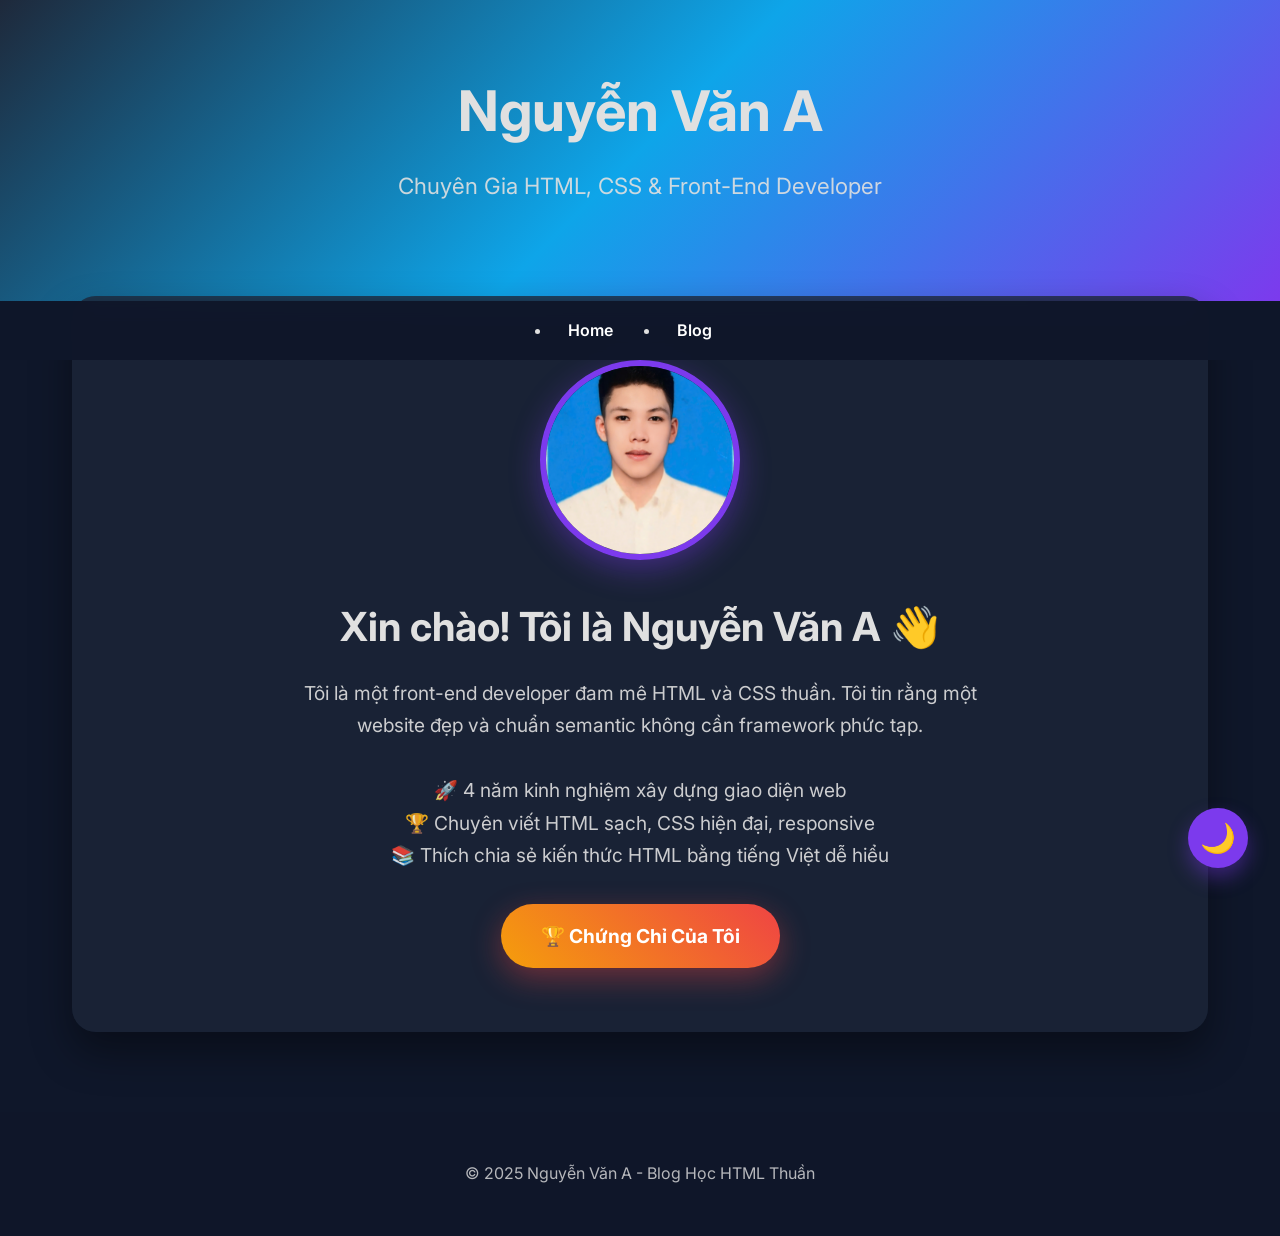
==== index.html @ 5d656148 "First commit - Blog HTML thuần hoàn chỉnh" ====
<!DOCTYPE html>
<html lang="vi">
<head>
    <meta charset="UTF-8">
    <meta name="viewport" content="width=device-width, initial-scale=1.0">
    <title>Nguyễn Văn A - Chuyên Gia HTML & Front-End</title>
    <link href="https://fonts.googleapis.com/css2?family=Inter:wght@300;400;500;600;700&display=swap" rel="stylesheet">
    <link rel="stylesheet" href="style.css">
</head>
<body>
    <header>
        <h1>Nguyễn Văn A</h1>
        <p>Chuyên Gia HTML, CSS & Front-End Developer</p>
    </header>

    <nav>
        <ul>
            <li><a href="index.html">Home</a></li>
            <li><a href="blog.html">Blog</a></li>
        </ul>
    </nav>

    <div class="container">
        <div class="profile">
            <img src="avartar.jpg" alt="Avatar" class="avatar">
            <h2>Xin chào! Tôi là Nguyễn Văn A 👋</h2>
            <p>Tôi là một front-end developer đam mê HTML và CSS thuần. Tôi tin rằng một website đẹp và chuẩn semantic không cần framework phức tạp.</p>
            <p>🚀  4 năm kinh nghiệm xây dựng giao diện web<br>
               🏆 Chuyên viết HTML sạch, CSS hiện đại, responsive<br>
               📚 Thích chia sẻ kiến thức HTML bằng tiếng Việt dễ hiểu</p>
            <a href="certificate.html" class="btn-certificate">
    🏆  Chứng Chỉ Của Tôi
</a>
        </div>
    </div>

    <footer>
        <p>&copy; 2025 Nguyễn Văn A - Blog Học HTML Thuần</p>
    </footer>

    <div class="toggle-theme" id="theme-toggle">🌙</div>
    <script>
        const toggle = document.getElementById('theme-toggle');
        if (localStorage.getItem('theme') === 'light') {
            document.body.classList.add('light');
            toggle.innerHTML = '☀️';
        }
        toggle.addEventListener('click', () => {
            document.body.classList.toggle('light');
            toggle.innerHTML = document.body.classList.contains('light') ? '☀️' : '🌙';
            localStorage.setItem('theme', document.body.classList.contains('light') ? 'light' : 'dark');
        });
    </script>
</body>
</html>
---- style.css ----
* { margin: 0; padding: 0; box-sizing: border-box; }
body { font-family: 'Inter', sans-serif; line-height: 1.7; color: #e0e0e0; background: #0f172a; transition: all 0.3s; }
body.light { background: #f8f9fa; color: #333; }

header { 
    background: linear-gradient(135deg, #1e293b 0%, #0ea5e9 50%, #7c3aed 100%);
    padding: 4rem 0 6rem;
    text-align: center;
    position: relative;
    overflow: hidden;
}
header::before {
    content: '';
    position: absolute;
    top: 0; left: 0; right: 0; bottom: 0;
    background: url('https://img.freepik.com/free-vector/gradient-code-technology-background_23-2149217976.jpg') center/cover no-repeat;
    opacity: 0.25;
}
header h1 { font-size: 3.5rem; font-weight: 700; margin-bottom: 0.5rem; }
header p { font-size: 1.4rem; opacity: 0.9; }

nav { background: rgba(15,23,42,0.95); backdrop-filter: blur(10px); padding: 1rem; position: sticky; top: 0; z-index: 100; }
nav ul { display: flex; justify-content: center; gap: 2rem; }
nav a { color: white; text-decoration: none; font-weight: 600; padding: 0.5rem 1rem; border-radius: 8px; transition: all 0.3s; }
nav a:hover { background: #7c3aed; transform: translateY(-2px); }

.container { max-width: 1200px; margin: 0 auto; padding: 0 2rem; }

.profile {
    text-align: center;
    background: rgba(30,41,59,0.7);
    backdrop-filter: blur(12px);
    padding: 4rem 2rem;
    border-radius: 24px;
    margin-top: -4rem;
    box-shadow: 0 20px 40px rgba(0,0,0,0.4);
}
.avatar { width: 200px; height: 200px; border-radius: 50%; border: 6px solid #7c3aed; box-shadow: 0 10px 30px rgba(124,58,237,0.4); object-fit: cover; }
.profile h2 { font-size: 2.5rem; margin: 1.5rem 0 1rem; }
.profile p { font-size: 1.2rem; max-width: 700px; margin: 0 auto 2rem; opacity: 0.9; }
.btn-certificate {
    display: inline-flex; align-items: center; gap: 0.8rem;
    background: linear-gradient(45deg, #f59e0b, #ef4444);
    color: white; padding: 1rem 2.5rem; border-radius: 50px;
    text-decoration: none; font-weight: 700; font-size: 1.2rem;
    box-shadow: 0 10px 30px rgba(239,68,68,0.4); transition: all 0.4s;
}
.btn-certificate:hover { transform: translateY(-5px) scale(1.05); box-shadow: 0 20px 40px rgba(239,68,68,0.6); }

.posts { display: grid; grid-template-columns: repeat(auto-fit, minmax(360px, 1fr)); gap: 2.5rem; margin-top: 3rem; }
.post-card {
    background: rgba(30,41,59,0.8); border-radius: 20px; overflow: hidden;
    box-shadow: 0 10px 30px rgba(0,0,0,0.3); transition: all 0.4s; text-decoration: none; color: inherit;
}
.post-card:hover { transform: translateY(-15px); box-shadow: 0 25px 50px rgba(124,58,237,0.4); }
.post-thumb { height: 220px; object-fit: cover; width: 100%; }
.post-content { padding: 2rem; }
.post-title { font-size: 1.5rem; margin-bottom: 0.8rem; }
.post-meta { color: #94a3b8; margin-bottom: 1rem; font-size: 0.95rem; }
.read-more { color: #7c3aed; font-weight: 600; text-decoration: none; }

.article { background: rgba(30,41,59,0.8); padding: 3rem; border-radius: 20px; box-shadow: 0 15px 40px rgba(0,0,0,0.3); margin-bottom: 3rem; }
.article pre { background: #1e293b; padding: 1.5rem; border-radius: 12px; overflow-x: auto; color: #a0f7c0; }

.toggle-theme {
    position: fixed; bottom: 2rem; right: 2rem; background: #7c3aed; color: white;
    width: 60px; height: 60px; border-radius: 50%; display: flex; align-items: center;
    justify-content: center; font-size: 1.8rem; cursor: pointer;
    box-shadow: 0 10px 20px rgba(124,58,237,0.4); z-index: 1000;
}

footer { text-align: center; padding: 3rem; background: #0f172a; margin-top: 5rem; opacity: 0.8; }

@media (max-width: 768px) {
    header h1 { font-size: 2.8rem; }
    .profile { margin-top: -2rem; padding: 2rem; }
    nav ul { flex-direction: column; gap: 1rem; }
}
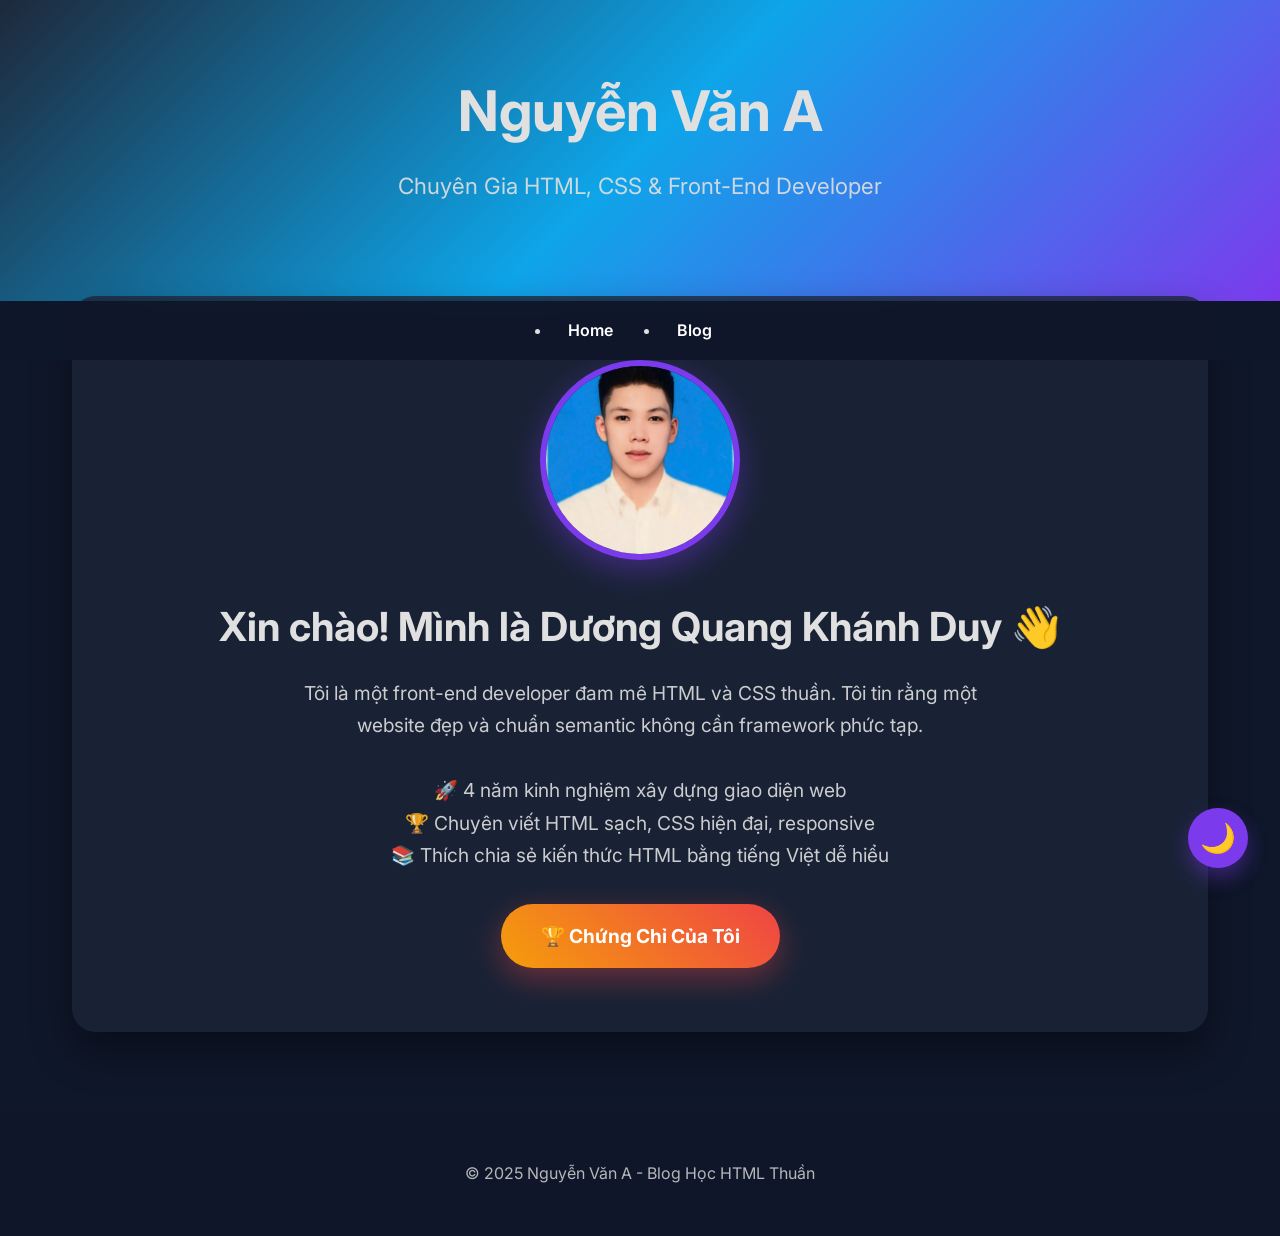
==== commit f492bed6: "đổi tên" ====
--- a/index.html
+++ b/index.html
@@ -23,7 +23,7 @@
     <div class="container">
         <div class="profile">
             <img src="avartar.jpg" alt="Avatar" class="avatar">
-            <h2>Xin chào! Tôi là Nguyễn Văn A 👋</h2>
+            <h2>Xin chào! Mình là Dương Quang Khánh Duy 👋</h2>
             <p>Tôi là một front-end developer đam mê HTML và CSS thuần. Tôi tin rằng một website đẹp và chuẩn semantic không cần framework phức tạp.</p>
             <p>🚀  4 năm kinh nghiệm xây dựng giao diện web<br>
                🏆 Chuyên viết HTML sạch, CSS hiện đại, responsive<br>
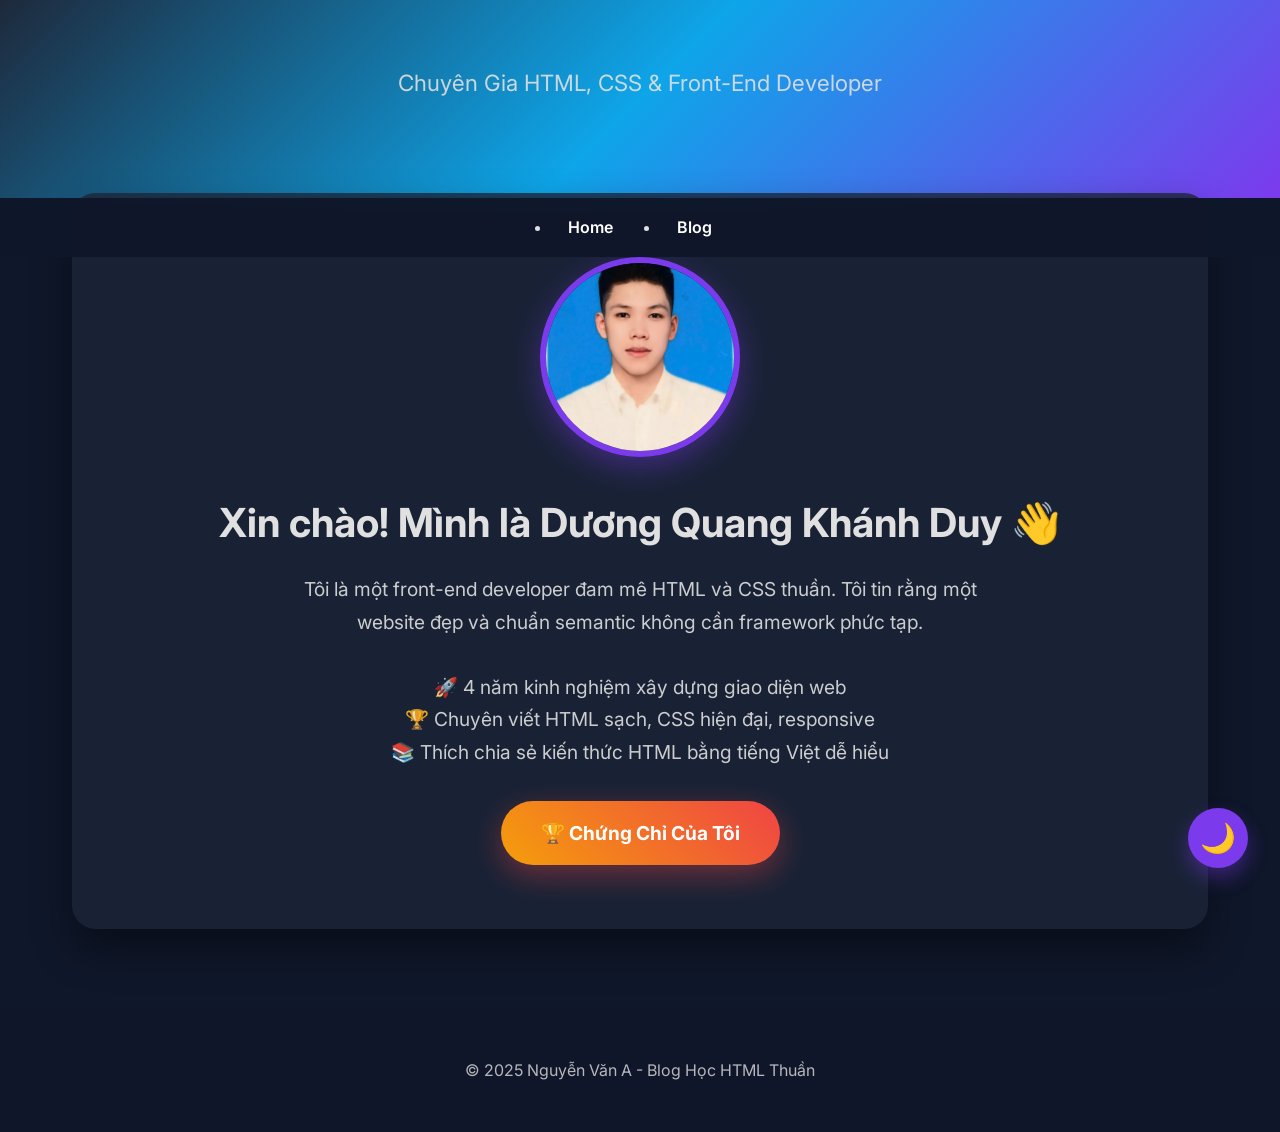
==== commit f79c4d12: "capnaht1naht1" ====
--- a/index.html
+++ b/index.html
@@ -9,7 +9,7 @@
 </head>
 <body>
     <header>
-        <h1>Nguyễn Văn A</h1>
+        
         <p>Chuyên Gia HTML, CSS & Front-End Developer</p>
     </header>
 
